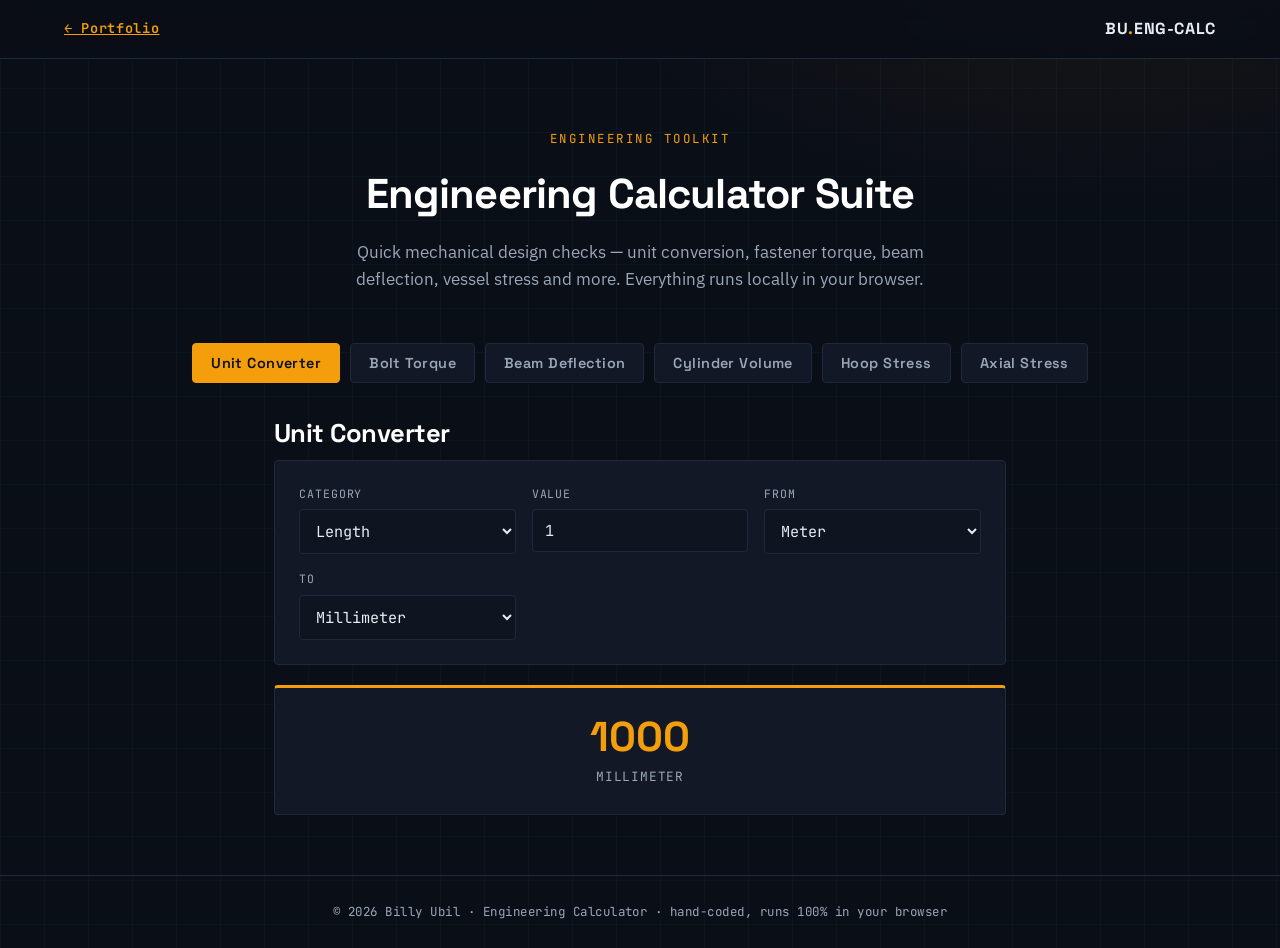
==== engineering-calculator/index.html @ 9c704cb9 "Hero with UTM photo + scroll fade, V6 & heat exchanger showcases, Engineering Calculator app, drop c" ====
<!DOCTYPE html>
<html lang="en">
<head>
    <meta charset="UTF-8">
    <meta name="viewport" content="width=device-width, initial-scale=1.0">
    <title>Engineering Calculator — Billy Ubil</title>
    <meta name="description" content="Quick mechanical calculations for design checks — unit conversion, bolt torque, beam deflection, cylinder volume, hoop stress and axial stress. Runs entirely in your browser." />
    <link rel="preconnect" href="https://fonts.googleapis.com" />
    <link rel="preconnect" href="https://fonts.gstatic.com" crossorigin />
    <link href="https://fonts.googleapis.com/css2?family=Space+Grotesk:wght@500;600;700&family=IBM+Plex+Sans:wght@400;500;600&family=JetBrains+Mono:wght@400;500;700&display=swap" rel="stylesheet" />
    <link rel="stylesheet" href="style.css">
</head>
<body>

    <div class="topbar">
        <a href="../" class="back">&larr; Portfolio</a>
        <span class="brand">BU<span class="dot">.</span>ENG-CALC</span>
    </div>

    <header class="hero">
        <p class="eyebrow">Engineering Toolkit</p>
        <h1>Engineering Calculator Suite</h1>
        <p class="sub">Quick mechanical design checks — unit conversion, fastener torque, beam deflection, vessel stress and more. Everything runs locally in your browser.</p>
    </header>

    <nav class="tabs" aria-label="Calculators">
        <button data-tool="unit" class="active">Unit Converter</button>
        <button data-tool="torque">Bolt Torque</button>
        <button data-tool="beam">Beam Deflection</button>
        <button data-tool="volume">Cylinder Volume</button>
        <button data-tool="hoop">Hoop Stress</button>
        <button data-tool="axial">Axial Stress</button>
    </nav>

    <main>

        <!-- UNIT CONVERTER -->
        <section class="tool active" id="tool-unit">
            <h2>Unit Converter</h2>
            <div class="tool-in">
                <label class="field">
                    <span class="f-label">Category</span>
                    <select id="uc-cat">
                        <option value="length">Length</option>
                        <option value="mass">Mass</option>
                        <option value="pressure">Pressure</option>
                        <option value="volume">Volume</option>
                        <option value="energy">Energy</option>
                        <option value="temperature">Temperature</option>
                    </select>
                </label>
                <label class="field">
                    <span class="f-label">Value</span>
                    <input id="uc-value" type="number" value="1" step="any" inputmode="decimal">
                </label>
                <label class="field">
                    <span class="f-label">From</span>
                    <select id="uc-from"></select>
                </label>
                <label class="field">
                    <span class="f-label">To</span>
                    <select id="uc-to"></select>
                </label>
            </div>
            <div class="result">
                <div class="r-value" id="uc-out">1</div>
                <div class="r-unit" id="uc-out-unit">Meter</div>
            </div>
        </section>

        <!-- BOLT TORQUE -->
        <section class="tool" id="tool-torque">
            <h2>Bolt Torque</h2>
            <p class="formula">T = K &middot; F &middot; d &nbsp;(preload torque)</p>
            <div class="tool-in">
                <label class="field">
                    <span class="f-label">Nut factor K</span>
                    <select id="bt-k">
                        <option value="0.10">0.10 — Lubricated / plated</option>
                        <option value="0.15">0.15 — Waxed</option>
                        <option value="0.20" selected>0.20 — As-received steel</option>
                        <option value="0.25">0.25 — Zinc plated</option>
                        <option value="0.30">0.30 — Rusty / dry</option>
                    </select>
                </label>
                <label class="field">
                    <span class="f-label">Clamping force F</span>
                    <input id="bt-f" type="number" value="10" step="any" inputmode="decimal"><span class="suffix">kN</span>
                </label>
                <label class="field">
                    <span class="f-label">Nominal diameter d</span>
                    <input id="bt-d" type="number" value="12" step="any" inputmode="decimal"><span class="suffix">mm</span>
                </label>
            </div>
            <div class="result">
                <div class="r-value" id="bt-out">24.0</div>
                <div class="r-unit" id="bt-out-unit">N&middot;m (and equivalents below)</div>
            </div>
        </section>

        <!-- BEAM DEFLECTION -->
        <section class="tool" id="tool-beam">
            <h2>Beam Deflection — Simply Supported</h2>
            <p class="formula">&delta; = W&middot;L&sup3; &frasl; (48&middot;E&middot;I), &nbsp;M = W&middot;L&frasl;4</p>
            <div class="tool-in">
                <label class="field">
                    <span class="f-label">Mid-span point load W</span>
                    <input id="bd-w" type="number" value="1000" step="any" inputmode="decimal"><span class="suffix">N</span>
                </label>
                <label class="field">
                    <span class="f-label">Span L</span>
                    <input id="bd-l" type="number" value="1000" step="any" inputmode="decimal"><span class="suffix">mm</span>
                </label>
                <label class="field">
                    <span class="f-label">Section width b</span>
                    <input id="bd-b" type="number" value="50" step="any" inputmode="decimal"><span class="suffix">mm</span>
                </label>
                <label class="field">
                    <span class="f-label">Section height h</span>
                    <input id="bd-h" type="number" value="100" step="any" inputmode="decimal"><span class="suffix">mm</span>
                </label>
                <label class="field">
                    <span class="f-label">Modulus E (steel 200, Al 69)</span>
                    <input id="bd-e" type="number" value="200" step="any" inputmode="decimal"><span class="suffix">GPa</span>
                </label>
            </div>
            <div class="result">
                <div class="r-value" id="bd-out">0.05</div>
                <div class="r-unit" id="bd-out-unit">mm deflection at mid-span</div>
            </div>
        </section>

        <!-- CYLINDER / PIPE VOLUME -->
        <section class="tool" id="tool-volume">
            <h2>Cylinder / Pipe Volume</h2>
            <p class="formula">V = &pi;&middot;r&sup2;&middot;L &nbsp;or&nbsp; &pi;&middot;(r<sub>o</sub>&sup2;&minus;r<sub>i</sub>&sup2;)&middot;L</p>
            <div class="tool-in">
                <label class="field">
                    <span class="f-label">Section</span>
                    <select id="cv-mode">
                        <option value="cyl">Solid cylinder</option>
                        <option value="pipe">Hollow pipe</option>
                    </select>
                </label>
                <label class="field" id="cv-r-wrap">
                    <span class="f-label">Radius r</span>
                    <input id="cv-r" type="number" value="25" step="any" inputmode="decimal"><span class="suffix">mm</span>
                </label>
                <label class="field" id="cv-od-wrap" style="display:none">
                    <span class="f-label">Outer diameter OD</span>
                    <input id="cv-od" type="number" value="50" step="any" inputmode="decimal"><span class="suffix">mm</span>
                </label>
                <label class="field" id="cv-id-wrap" style="display:none">
                    <span class="f-label">Inner diameter ID</span>
                    <input id="cv-id" type="number" value="42" step="any" inputmode="decimal"><span class="suffix">mm</span>
                </label>
                <label class="field">
                    <span class="f-label">Length L</span>
                    <input id="cv-l" type="number" value="500" step="any" inputmode="decimal"><span class="suffix">mm</span>
                </label>
                <label class="field">
                    <span class="f-label">Material density (steel 7850)</span>
                    <input id="cv-d" type="number" value="7850" step="any" inputmode="decimal"><span class="suffix">kg/m&sup3;</span>
                </label>
            </div>
            <div class="result">
                <div class="r-value" id="cv-out">0.982</div>
                <div class="r-unit" id="cv-out-unit">litres &nbsp;&middot;&nbsp; mass below</div>
            </div>
        </section>

        <!-- HOOP STRESS -->
        <section class="tool" id="tool-hoop">
            <h2>Hoop Stress — Thin-Walled Vessel</h2>
            <p class="formula">&sigma;<sub>hoop</sub> = P&middot;D&frasl;(2t), &nbsp;&sigma;<sub>long</sub> = P&middot;D&frasl;(4t)</p>
            <div class="tool-in">
                <label class="field">
                    <span class="f-label">Internal pressure P</span>
                    <input id="hs-p" type="number" value="1.0" step="any" inputmode="decimal"><span class="suffix">MPa</span>
                </label>
                <label class="field">
                    <span class="f-label">Inner diameter D</span>
                    <input id="hs-d" type="number" value="1000" step="any" inputmode="decimal"><span class="suffix">mm</span>
                </label>
                <label class="field">
                    <span class="f-label">Wall thickness t</span>
                    <input id="hs-t" type="number" value="10" step="any" inputmode="decimal"><span class="suffix">mm</span>
                </label>
            </div>
            <div class="result">
                <div class="r-value" id="hs-out">50.0</div>
                <div class="r-unit" id="hs-out-unit">MPa hoop stress</div>
            </div>
        </section>

        <!-- AXIAL STRESS -->
        <section class="tool" id="tool-axial">
            <h2>Axial Stress & Safety Factor</h2>
            <p class="formula">&sigma; = F &frasl; A, &nbsp;SF = &sigma;<sub>yield</sub> &frasl; &sigma;</p>
            <div class="tool-in">
                <label class="field">
                    <span class="f-label">Tensile force F</span>
                    <input id="as-f" type="number" value="20" step="any" inputmode="decimal"><span class="suffix">kN</span>
                </label>
                <label class="field">
                    <span class="f-label">Section</span>
                    <select id="as-shape">
                        <option value="round">Round bar</option>
                        <option value="rect">Rectangular</option>
                    </select>
                </label>
                <label class="field">
                    <span class="f-label">Diameter d</span>
                    <input id="as-d" type="number" value="20" step="any" inputmode="decimal"><span class="suffix">mm</span>
                </label>
                <label class="field" id="as-r-wrap" style="display:none">
                    <span class="f-label">Width b</span>
                    <input id="as-b" type="number" value="40" step="any" inputmode="decimal"><span class="suffix">mm</span>
                </label>
                <label class="field" id="as-h-wrap" style="display:none">
                    <span class="f-label">Thickness h</span>
                    <input id="as-h" type="number" value="8" step="any" inputmode="decimal"><span class="suffix">mm</span>
                </label>
                <label class="field">
                    <span class="f-label">Yield strength (S235 235, S275 275)</span>
                    <input id="as-y" type="number" value="250" step="any" inputmode="decimal"><span class="suffix">MPa</span>
                </label>
            </div>
            <div class="result">
                <div class="r-value" id="as-out">63.7</div>
                <div class="r-unit" id="as-out-unit">MPa &nbsp;&middot;&nbsp; safety factor below</div>
            </div>
        </section>

    </main>

    <footer>
        <p>&copy; 2026 Billy Ubil &middot; Engineering Calculator &middot; hand-coded, runs 100% in your browser</p>
    </footer>

    <script src="app.js"></script>
</body>
</html>
---- engineering-calculator/style.css ----
:root {
    --bg-main: #0a0e17;
    --bg-card: #121826;
    --text-primary: #e6edf3;
    --text-secondary: #9aa7b8;
    --accent: #f59e0b;
    --accent-hover: #d97706;
    --accent-soft: rgba(245, 158, 11, 0.12);
    --cyan: #22d3ee;
    --border: #1e293b;
    --font-body: 'IBM Plex Sans', system-ui, sans-serif;
    --font-heading: 'Space Grotesk', system-ui, sans-serif;
    --font-mono: 'JetBrains Mono', monospace;
}

* { box-sizing: border-box; margin: 0; padding: 0; }

:focus { outline: none; }
:focus-visible { outline: 2px solid var(--accent); outline-offset: 3px; border-radius: 4px; }

body {
    font-family: var(--font-body);
    background-color: var(--bg-main);
    background-image:
        linear-gradient(rgba(34, 211, 238, 0.04) 1px, transparent 1px),
        linear-gradient(90deg, rgba(34, 211, 238, 0.04) 1px, transparent 1px),
        radial-gradient(900px 500px at 85% -10%, rgba(245, 158, 11, 0.08), transparent 60%);
    background-size: 44px 44px, 44px 44px, auto;
    color: var(--text-primary);
    line-height: 1.6;
    min-height: 100vh;
    display: flex;
    flex-direction: column;
}

h1, h2 { color: #fff; font-family: var(--font-heading); letter-spacing: -0.02em; }
::selection { background: rgba(245, 158, 11, 0.35); }

/* Top bar */
.topbar {
    display: flex;
    justify-content: space-between;
    align-items: center;
    padding: 16px 5%;
    border-bottom: 1px solid var(--border);
    background: rgba(10, 14, 23, 0.9);
    backdrop-filter: blur(10px);
    position: sticky;
    top: 0;
    z-index: 10;
}
.back { color: var(--accent); font-weight: 600; font-family: var(--font-mono); font-size: 0.85rem; letter-spacing: 0.05em; }
.back:hover { color: var(--accent-hover); }
.brand { font-family: var(--font-heading); font-weight: 700; letter-spacing: 0.04em; color: var(--text-primary); }
.brand .dot { color: var(--accent); }

/* Header */
.hero { padding: 70px 5% 40px; text-align: center; max-width: 900px; margin: 0 auto; }
.eyebrow { font-family: var(--font-mono); font-size: 0.78rem; letter-spacing: 0.2em; color: var(--accent); text-transform: uppercase; margin-bottom: 12px; }
.hero h1 { font-size: 2.6rem; margin-bottom: 12px; }
.hero .sub { color: var(--text-secondary); max-width: 640px; margin: 0 auto; font-size: 1.05rem; }

/* Tabs */
.tabs {
    display: flex;
    flex-wrap: wrap;
    gap: 10px;
    justify-content: center;
    padding: 10px 5% 30px;
}
.tabs button {
    background: var(--bg-card);
    color: var(--text-secondary);
    border: 1px solid var(--border);
    padding: 10px 18px;
    border-radius: 4px;
    font-family: var(--font-heading);
    font-weight: 600;
    font-size: 0.9rem;
    letter-spacing: 0.03em;
    cursor: pointer;
    transition: all 0.2s;
}
.tabs button:hover { border-color: var(--accent); color: var(--accent); }
.tabs button.active { background: var(--accent); color: #0a0e17; border-color: var(--accent); }

/* Tool panels */
main { flex: 1; width: 100%; max-width: 860px; margin: 0 auto; padding: 0 5% 60px; }
.tool { display: none; }
.tool.active { display: block; animation: fade 0.25s ease; }
@keyframes fade { from { opacity: 0; transform: translateY(8px); } to { opacity: 1; transform: none; } }
.tool h2 { font-size: 1.6rem; margin-bottom: 6px; }
.formula { font-family: var(--font-mono); color: var(--cyan); font-size: 0.82rem; margin-bottom: 22px; border: 1px solid rgba(34, 211, 238, 0.25); display: inline-block; padding: 6px 12px; border-radius: 4px; }

.tool-in {
    display: grid;
    grid-template-columns: repeat(auto-fit, minmax(180px, 1fr));
    gap: 16px;
    background: var(--bg-card);
    border: 1px solid var(--border);
    border-radius: 4px;
    padding: 24px;
    position: relative;
}
.field { display: flex; flex-direction: column; gap: 6px; position: relative; }
.f-label { font-family: var(--font-mono); font-size: 0.72rem; letter-spacing: 0.08em; text-transform: uppercase; color: var(--text-secondary); }
.field input, .field select {
    background: #0e1420;
    border: 1px solid var(--border);
    color: var(--text-primary);
    padding: 10px 12px;
    border-radius: 4px;
    font-family: var(--font-mono);
    font-size: 0.95rem;
    width: 100%;
}
.field input:focus, .field select:focus { border-color: var(--accent); }
.field select option { background: #0e1420; }
.suffix { position: absolute; right: 12px; bottom: 11px; font-family: var(--font-mono); font-size: 0.78rem; color: var(--text-secondary); pointer-events: none; }
.field input { padding-right: 48px; }

.result {
    margin-top: 20px;
    background: var(--bg-card);
    border: 1px solid var(--border);
    border-top: 3px solid var(--accent);
    border-radius: 4px;
    padding: 26px 24px;
    text-align: center;
}
.r-value { font-family: var(--font-heading); font-size: 2.6rem; font-weight: 700; color: var(--accent); line-height: 1.1; }
.r-unit { margin-top: 8px; font-family: var(--font-mono); font-size: 0.8rem; letter-spacing: 0.06em; text-transform: uppercase; color: var(--text-secondary); }
.r-sub { margin-top: 6px; font-size: 0.9rem; color: var(--text-secondary); }
.warn { color: #ff3b30; font-weight: 600; }

footer { text-align: center; padding: 26px 5%; border-top: 1px solid var(--border); color: var(--text-secondary); font-family: var(--font-mono); font-size: 0.78rem; letter-spacing: 0.04em; }

@media (max-width: 600px) {
    .hero h1 { font-size: 2rem; }
    .tabs { flex-wrap: nowrap; overflow-x: auto; justify-content: flex-start; -webkit-overflow-scrolling: touch; }
    .tabs button { white-space: nowrap; }
}
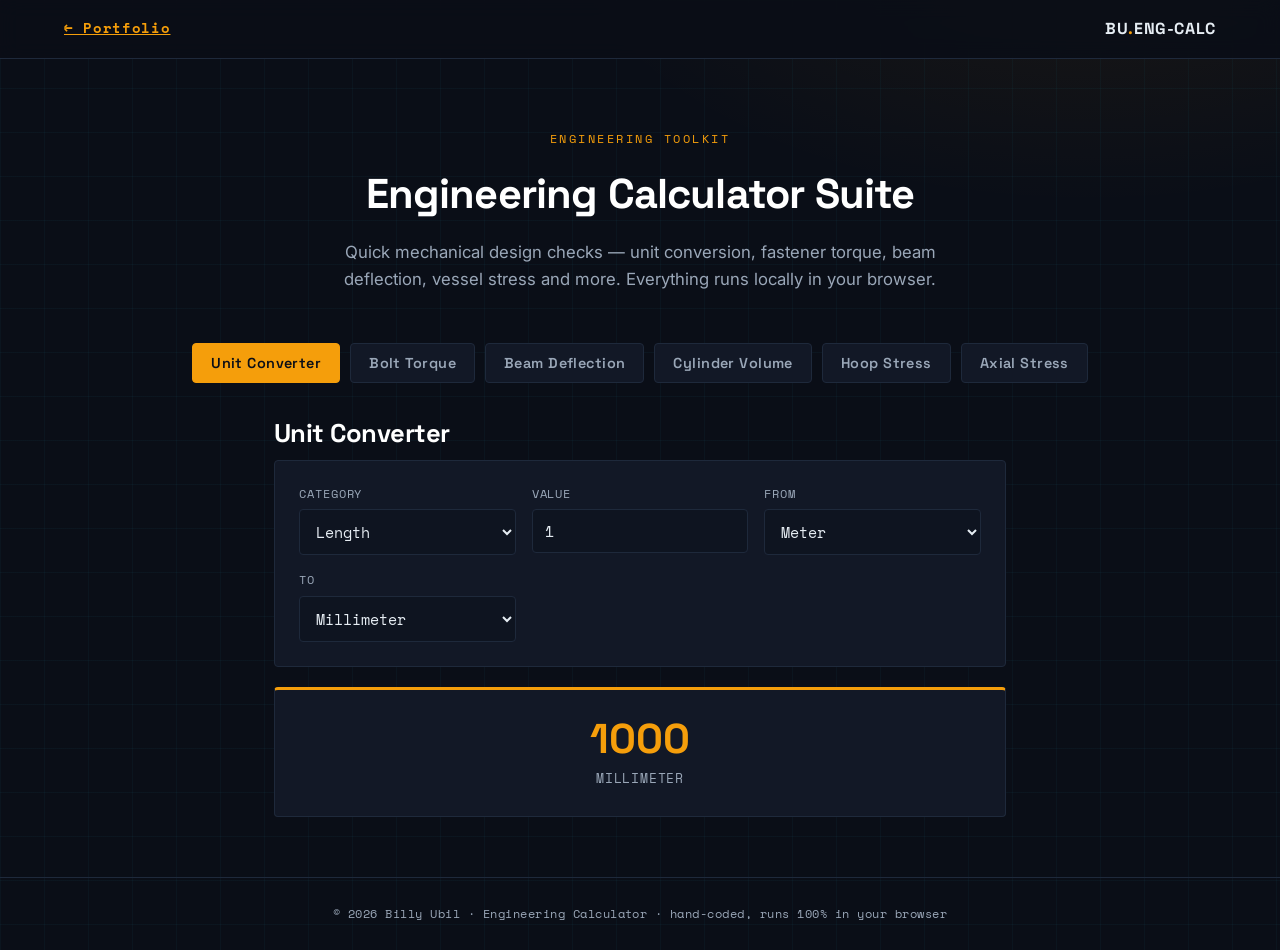
==== commit 1e2cb38c: "Hero redesign: UTM JB Chancellor Building photo, solid white title, engineering-first copy, Inter/Sp" ====
--- a/engineering-calculator/index.html
+++ b/engineering-calculator/index.html
@@ -7,7 +7,7 @@
     <meta name="description" content="Quick mechanical calculations for design checks — unit conversion, bolt torque, beam deflection, cylinder volume, hoop stress and axial stress. Runs entirely in your browser." />
     <link rel="preconnect" href="https://fonts.googleapis.com" />
     <link rel="preconnect" href="https://fonts.gstatic.com" crossorigin />
-    <link href="https://fonts.googleapis.com/css2?family=Space+Grotesk:wght@500;600;700&family=IBM+Plex+Sans:wght@400;500;600&family=JetBrains+Mono:wght@400;500;700&display=swap" rel="stylesheet" />
+    <link href="https://fonts.googleapis.com/css2?family=Space+Grotesk:wght@500;600;700&family=Inter:wght@400;500;600&family=Space+Mono:wght@400;700&display=swap" rel="stylesheet" />
     <link rel="stylesheet" href="style.css">
 </head>
 <body>
--- a/engineering-calculator/style.css
+++ b/engineering-calculator/style.css
@@ -8,9 +8,9 @@
     --accent-soft: rgba(245, 158, 11, 0.12);
     --cyan: #22d3ee;
     --border: #1e293b;
-    --font-body: 'IBM Plex Sans', system-ui, sans-serif;
+    --font-body: 'Inter', system-ui, sans-serif;
     --font-heading: 'Space Grotesk', system-ui, sans-serif;
-    --font-mono: 'JetBrains Mono', monospace;
+    --font-mono: 'Space Mono', monospace;
 }
 
 * { box-sizing: border-box; margin: 0; padding: 0; }
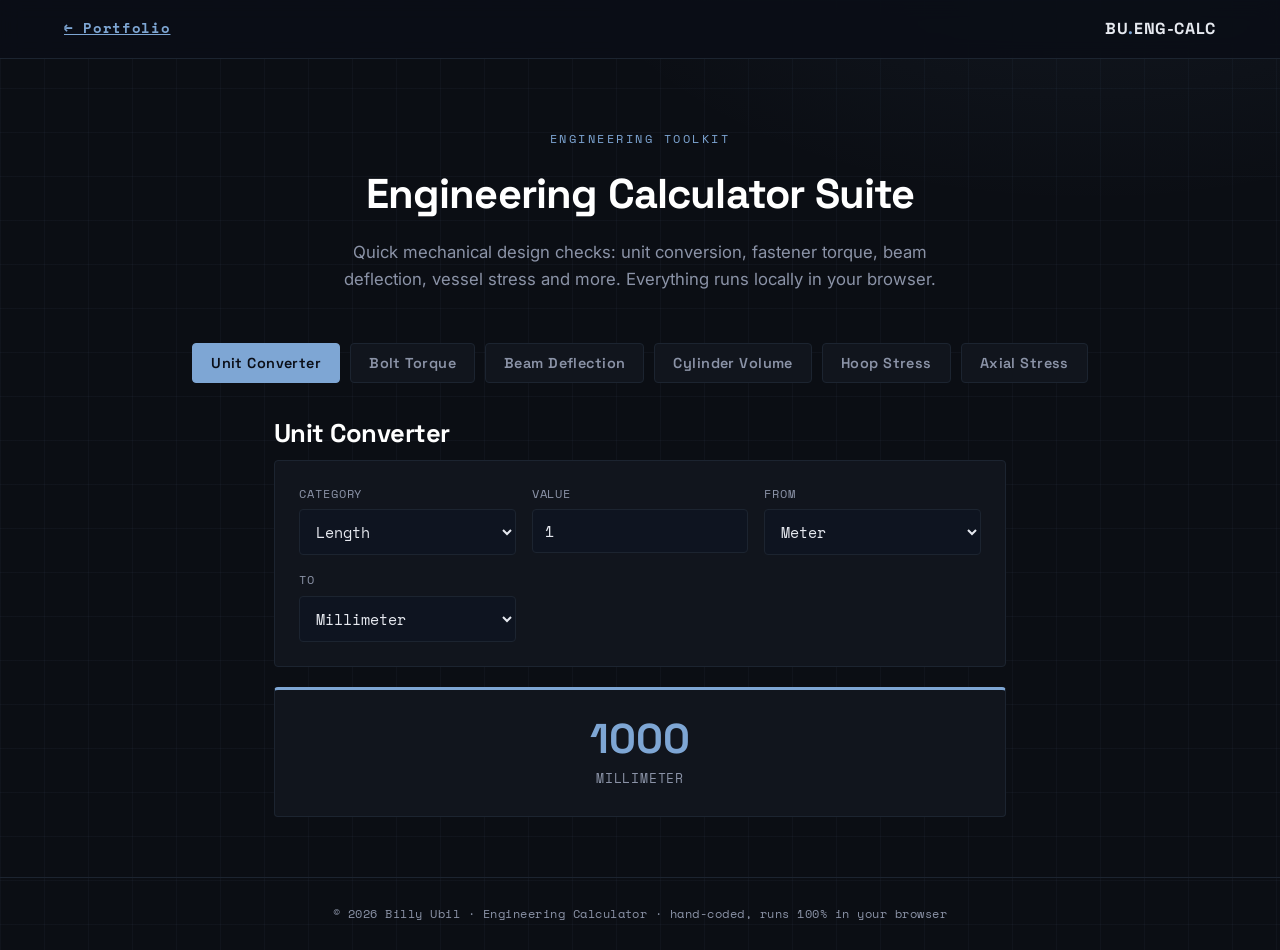
==== commit 1925db1e: "update SpendSync card with v3 features, remove em dashes site-wide, polish About copy" ====
--- a/engineering-calculator/index.html
+++ b/engineering-calculator/index.html
@@ -3,8 +3,8 @@
 <head>
     <meta charset="UTF-8">
     <meta name="viewport" content="width=device-width, initial-scale=1.0">
-    <title>Engineering Calculator — Billy Ubil</title>
-    <meta name="description" content="Quick mechanical calculations for design checks — unit conversion, bolt torque, beam deflection, cylinder volume, hoop stress and axial stress. Runs entirely in your browser." />
+    <title>Engineering Calculator | Billy Ubil</title>
+    <meta name="description" content="Quick mechanical calculations for design checks: unit conversion, bolt torque, beam deflection, cylinder volume, hoop stress and axial stress. Runs entirely in your browser." />
     <link rel="preconnect" href="https://fonts.googleapis.com" />
     <link rel="preconnect" href="https://fonts.gstatic.com" crossorigin />
     <link href="https://fonts.googleapis.com/css2?family=Space+Grotesk:wght@500;600;700&family=Inter:wght@400;500;600&family=Space+Mono:wght@400;700&display=swap" rel="stylesheet" />
@@ -20,7 +20,7 @@
     <header class="hero">
         <p class="eyebrow">Engineering Toolkit</p>
         <h1>Engineering Calculator Suite</h1>
-        <p class="sub">Quick mechanical design checks — unit conversion, fastener torque, beam deflection, vessel stress and more. Everything runs locally in your browser.</p>
+        <p class="sub">Quick mechanical design checks: unit conversion, fastener torque, beam deflection, vessel stress and more. Everything runs locally in your browser.</p>
     </header>
 
     <nav class="tabs" aria-label="Calculators">
@@ -76,11 +76,11 @@
                 <label class="field">
                     <span class="f-label">Nut factor K</span>
                     <select id="bt-k">
-                        <option value="0.10">0.10 — Lubricated / plated</option>
-                        <option value="0.15">0.15 — Waxed</option>
-                        <option value="0.20" selected>0.20 — As-received steel</option>
-                        <option value="0.25">0.25 — Zinc plated</option>
-                        <option value="0.30">0.30 — Rusty / dry</option>
+                        <option value="0.10">0.10 · Lubricated / plated</option>
+                        <option value="0.15">0.15 · Waxed</option>
+                        <option value="0.20" selected>0.20 · As-received steel</option>
+                        <option value="0.25">0.25 · Zinc plated</option>
+                        <option value="0.30">0.30 · Rusty / dry</option>
                     </select>
                 </label>
                 <label class="field">
@@ -100,7 +100,7 @@
 
         <!-- BEAM DEFLECTION -->
         <section class="tool" id="tool-beam">
-            <h2>Beam Deflection — Simply Supported</h2>
+            <h2>Beam Deflection: Simply Supported</h2>
             <p class="formula">&delta; = W&middot;L&sup3; &frasl; (48&middot;E&middot;I), &nbsp;M = W&middot;L&frasl;4</p>
             <div class="tool-in">
                 <label class="field">
@@ -171,7 +171,7 @@
 
         <!-- HOOP STRESS -->
         <section class="tool" id="tool-hoop">
-            <h2>Hoop Stress — Thin-Walled Vessel</h2>
+            <h2>Hoop Stress: Thin-Walled Vessel</h2>
             <p class="formula">&sigma;<sub>hoop</sub> = P&middot;D&frasl;(2t), &nbsp;&sigma;<sub>long</sub> = P&middot;D&frasl;(4t)</p>
             <div class="tool-in">
                 <label class="field">
--- a/engineering-calculator/style.css
+++ b/engineering-calculator/style.css
@@ -1,13 +1,13 @@
 :root {
-    --bg-main: #0a0e17;
-    --bg-card: #121826;
-    --text-primary: #e6edf3;
-    --text-secondary: #9aa7b8;
-    --accent: #f59e0b;
-    --accent-hover: #d97706;
-    --accent-soft: rgba(245, 158, 11, 0.12);
-    --cyan: #22d3ee;
-    --border: #1e293b;
+    --bg-main: #0B0E14;
+    --bg-card: #11151D;
+    --text-primary: #E6E9EF;
+    --text-secondary: #8B93A7;
+    --accent: #7EA6D4;
+    --accent-hover: #5F8CC0;
+    --accent-soft: rgba(126, 166, 212, 0.12);
+    --cyan: #7EA6D4;
+    --border: #1C2430;
     --font-body: 'Inter', system-ui, sans-serif;
     --font-heading: 'Space Grotesk', system-ui, sans-serif;
     --font-mono: 'Space Mono', monospace;
@@ -22,9 +22,9 @@
     font-family: var(--font-body);
     background-color: var(--bg-main);
     background-image:
-        linear-gradient(rgba(34, 211, 238, 0.04) 1px, transparent 1px),
-        linear-gradient(90deg, rgba(34, 211, 238, 0.04) 1px, transparent 1px),
-        radial-gradient(900px 500px at 85% -10%, rgba(245, 158, 11, 0.08), transparent 60%);
+        linear-gradient(rgba(126, 166, 212, 0.045) 1px, transparent 1px),
+        linear-gradient(90deg, rgba(126, 166, 212, 0.045) 1px, transparent 1px),
+        radial-gradient(900px 500px at 85% -10%, rgba(126, 166, 212, 0.07), transparent 60%);
     background-size: 44px 44px, 44px 44px, auto;
     color: var(--text-primary);
     line-height: 1.6;
@@ -34,7 +34,7 @@
 }
 
 h1, h2 { color: #fff; font-family: var(--font-heading); letter-spacing: -0.02em; }
-::selection { background: rgba(245, 158, 11, 0.35); }
+::selection { background: rgba(126, 166, 212, 0.35); }
 
 /* Top bar */
 .topbar {
@@ -90,7 +90,7 @@
 .tool.active { display: block; animation: fade 0.25s ease; }
 @keyframes fade { from { opacity: 0; transform: translateY(8px); } to { opacity: 1; transform: none; } }
 .tool h2 { font-size: 1.6rem; margin-bottom: 6px; }
-.formula { font-family: var(--font-mono); color: var(--cyan); font-size: 0.82rem; margin-bottom: 22px; border: 1px solid rgba(34, 211, 238, 0.25); display: inline-block; padding: 6px 12px; border-radius: 4px; }
+.formula { font-family: var(--font-mono); color: var(--cyan); font-size: 0.82rem; margin-bottom: 22px; border: 1px solid rgba(126, 166, 212, 0.25); display: inline-block; padding: 6px 12px; border-radius: 4px; }
 
 .tool-in {
     display: grid;
